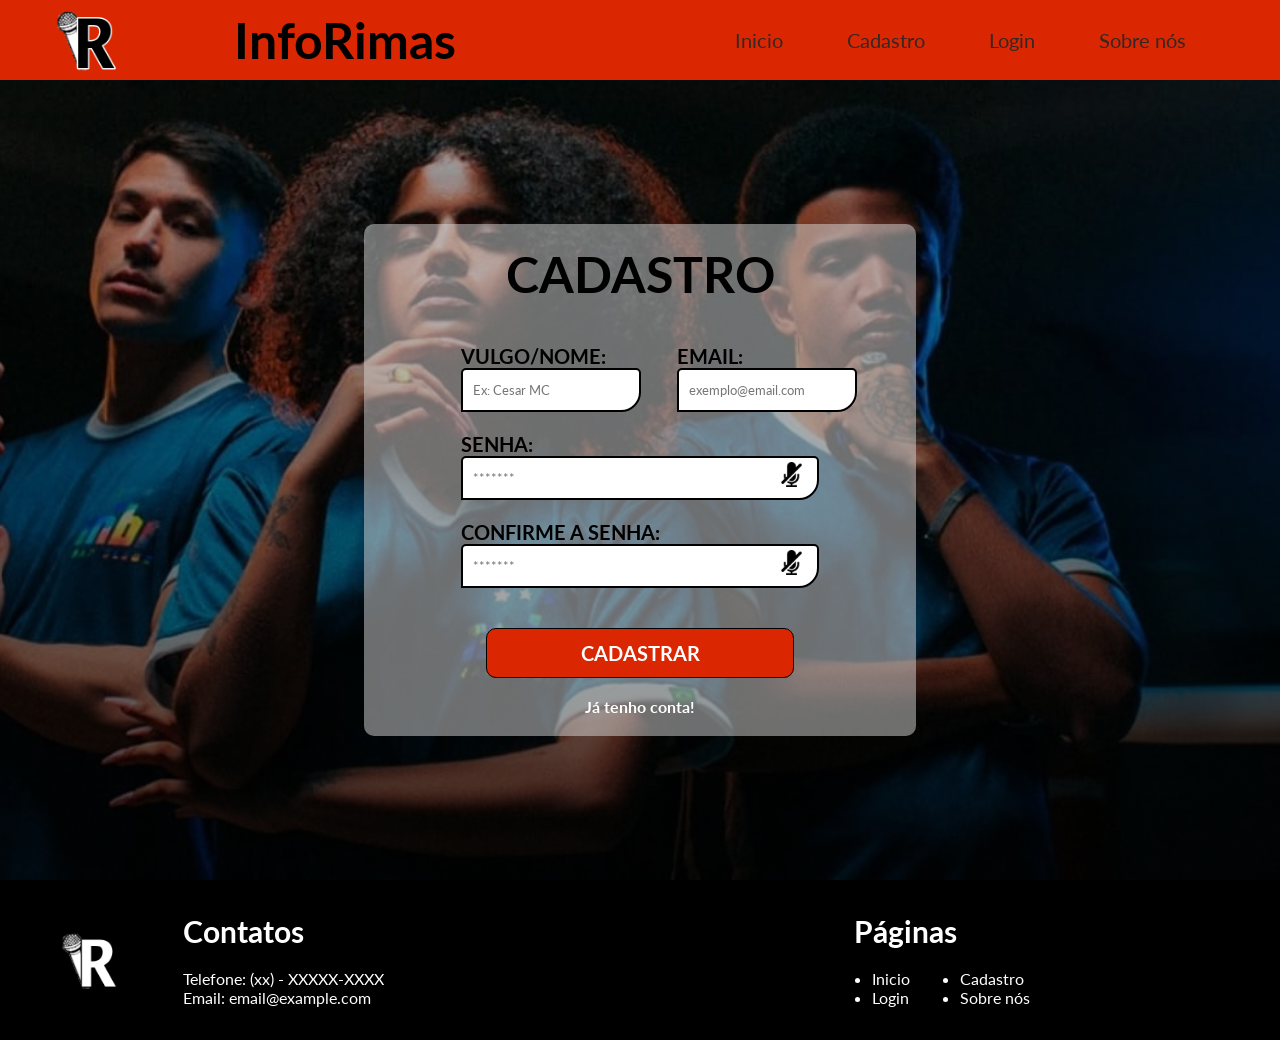
==== public/pages/cadastro.html @ d210bfb4 "Ajustando imagem e git ignore" ====
<!DOCTYPE html>
<html lang="en">
<head>
    <meta charset="UTF-8">
    <meta name="viewport" content="width=device-width, initial-scale=1.0">
    <title>InfoRimas | Cadastro</title>
    <link rel="shortcut icon" href="../assets/icon/LogoInfoRimasVermelha.png" type="image/x-icon">
    <link rel="stylesheet" href="../css/header.css">
    <link rel="stylesheet" href="../css/LoginCadastro.css">
    <link rel="stylesheet" href="../css/cadastro.css">
    <link rel="stylesheet" href="../css/footer.css">

    <script src="../js/sessao.js"></script>
</head>
<body>
    <header class="Header">
        <div class="header_esquerda">
            <img src="../assets/icon/LogoPreto.png" alt="LogoPreta">
            <p>Info<span>Rimas</span></p>
        </div>
        <div class="header_direita">
            <a href="../index.html">Inicio</a>
            <a href="cadastro.html">Cadastro</a>
            <a href="login.html">Login</a>
            <a href="sobrenos.html">Sobre nós</a>
        </div>
    </header>
        <div class="banner">
        <div class="box">
            <h1>CADASTRO</h1>
            <div class="box-inputs">
                <div class="CamposNomeEmail">
                    <div class="campo">
                        <span>VULGO/NOME:</span>
                        <input id="ipt_nome" type="text" placeholder="Ex: Cesar MC">
                    </div>
                    <div class="campo">
                        <span>EMAIL:</span>
                        <input id="ipt_email" type="text" placeholder="exemplo@email.com">
                    </div>
                </div>
                <div class="campo">
                    <span>SENHA:</span>
                    <input id="ipt_senha" type="password" placeholder="*******">
                    <img id="MicSenha" onclick="MostrarSenha()" src="../assets/imgs/microfone-mudo.png" alt="microfone-mudo">
                </div>
                <div class="campo">
                    <span>CONFIRME A SENHA:</span>
                    <input id="ipt_confirmarSenha" type="password" placeholder="*******">
                    <img id="MicConfirmarSenha" onclick="MostrarConfirmarSenha()" src="../assets/imgs/microfone-mudo.png" alt="microfone-mudo">
                </div>
            </div>
            <button onclick="cadastrar()">CADASTRAR</button>
            <br>
            <div id="div_aguardar" style="width: 50px; display: none;">
                <img src="../assets/loader-barra.gif" id="loading-gif" style="width: 100%;"/>
            </div>
            <p id="Mensage_erro" style="color: red; font-size: 15px; margin-bottom: 10px; background-color: black; padding: 10px; display: none;"></p>
            <a href="login.html">Já tenho conta!</a>
        </div>
    </div>
    <footer class="Footer">
        <img src="../assets/icon/LogoBranca.png" alt="LogoVermelha">
        <div class="FooterContatos">
            <h1>Contatos</h1>
            <p>Telefone: (xx) - XXXXX-XXXX</p>
            <p>Email: email@example.com</p>
        </div>
        <div class="FooterPaginas">
            <h1>Páginas</h1>
            <div class="FooterPaginasLinks">
                <ul>
                    <li><a href="../index.html">Inicio</a></li>
                    <li><a href="login.html">Login</a></li>
                </ul>
                <ul>
                    <li><a href="cadastro.html">Cadastro</a></li>
                    <li><a href="sobrenos.html">Sobre nós</a></li>
                </ul>
            </div>
        </div>
    </footer>
</body>
<script src="../js/ExibirSenha.js"></script>
<script>
    function cadastrar() {
        aguardar();

        let nomeLet = ipt_nome.value
        let emailLet = ipt_email.value
        let senhaLet = ipt_senha.value
        let confirmSenhaLet = ipt_confirmarSenha.value

        let NaoPodeTerNoNome = ['0', '1', '2', '3', '4', '5', '6', '7', '8', '9', '@', '#', '%', '!', '?', '(', ')']

        for (let i = 0; i < NaoPodeTerNoNome.length; i++) {
            if (nomeLet.includes(NaoPodeTerNoNome[i])) {
                MensagemDeErro('Insira apenas letras no nome');
                break;
            }
        }

        if(senhaLet !== confirmSenhaLet) {
            MensagemDeErro('As senhas não coincidem.');
            finalizarAguardar();
            return false;
        } else if (nomeLet == '' || emailLet == '' || senhaLet == '' || confirmSenhaLet == '') {
            MensagemDeErro('Preencha todos os campos');
            finalizarAguardar();
            return false;
        } else if (!emailLet.includes('@') || !emailLet.includes('.')) {
            MensagemDeErro('Digite um email válido');
            finalizarAguardar();
            return false;
        } else if (senhaLet.length < 7) {
            MensagemDeErro('A senha precisa de no mínimo 8 digitos');
            finalizarAguardar();
            return false;
        }

    fetch("/usuarios/cadastrar", {
        method: "POST",
        headers: {
            "Content-Type": "application/json",
        },
        body: JSON.stringify({
            nomeServer: nomeLet,
            emailServer: emailLet,
            senhaServer: senhaLet,
        }),
    })
    .then(function (resposta) {
        console.log("resposta: ", resposta);

        if (resposta.ok) {
            MensagemDeErro("Cadastro realizado com sucesso! Redirecionando para tela de Login...");

          setTimeout(() => {
            window.location = "login.html";
          }, "2000");

            finalizarAguardar();
        } else {
          throw "Houve um erro ao tentar realizar o cadastro!";
        }
      })
      .catch(function (resposta) {
        console.log(`#ERRO: ${resposta}`);
        finalizarAguardar();
      });

    return false;

    }
</script>
</html>
---- public/css/header.css ----
/*=============== HEADER =================== */
* {
    font-family: 'Lato', sans-serif;
    margin: 0;
    padding: 0;
    
}

.Header {
    display: flex;
    background-color: #DB2602;
    height: 80px;
    gap: 10%;
}

.header_esquerda {
    display: flex;
    align-items: center;
    width: 40%;
    justify-content: space-around;
}

.header_esquerda img {
    width: 65px;
}

.header_esquerda p {
    font-size: 50px;
    font-weight: bold;
    animation-name: AnimacaoTitulo;
    animation-duration: 2s;
    animation-iteration-count: infinite;
}


@keyframes AnimacaoTitulo {
    0% {color: #FFFFFF;}
    50% {color: #332823;}
    100% {color: #FFFFFF;}
}

.header_esquerda p span {
    animation-name: AnimacaoTituloDois;
    animation-duration: 2s;
    animation-iteration-count: infinite;
}

@keyframes AnimacaoTituloDois {
    0% {color: #332823;}
    50% {color: #FFFFFF;}
    100% {color: #332823;}
}


.header_direita {
    display: flex;
    align-items: center;
    justify-content: center;
    gap: 10%;
    width: 50%;
}

.header_direita a {
    color: #332823;
    text-decoration: none;
    font-size: 20px;
    transition: 0.5s;
}

.header_direita a:hover {
    color: #FFFFFF;
    font-weight: bolder;
}
/*=============== HEADER =================== */
---- public/css/LoginCadastro.css ----
@import url('https://fonts.googleapis.com/css2?family=Datatype:wdth,wght@127.9,100..900&family=Lato:ital,wght@0,100;0,300;0,400;0,700;0,900;1,100;1,300;1,400;1,700;1,900&display=swap');

body {
    background-color: black;
}

.banner {
    background-image: 
    linear-gradient(rgba(0, 0, 0, 0.3), rgba(0, 0, 0, 0.7)),
    url(../assets/imgs/BannerXamu.jpg);
    background-size: cover;
    background-position: 100%;
    height: 700px;
    display: flex;
    justify-content: center;
    align-items: center;
}

.box {
    background-color: rgba(217, 217, 217, 0.5);
    display: flex;
    flex-direction: column;
    align-items: center;
    justify-content: center;
    padding: 20px;
    border-radius: 10px;
    width: 25%;
    height: auto;
    animation-name: BoxShadowBoxLogin;
    animation-duration: 3s;
    animation-iteration-count: infinite;
}

@keyframes BoxShadowBoxLogin {
    0% {box-shadow: 0px -20px 100px 0px rgba(219, 38, 2, 1);}
    25% {box-shadow: 10px 10px 100px 0px rgb(255, 255, 255, 1);}
    50% {box-shadow: -10px 10px 100px 0px rgb(51, 40, 28, 1);}
    100% {box-shadow: 0px -20px 100px 0px rgba(219, 38, 2, 1);}
}

.box h1 {
    font-size: 50px;
    font-weight: bolder;
    margin-bottom: 30px;
}

.box-inputs {
    width: 70%;
    display: flex;
    flex-direction: column;
    align-items: center;
}

.campo {
    padding: 10px 0 10px 0;
    display: flex;
    flex-direction: column;
    width: 100%;
}

.campo span {
    font-weight: bolder;
    font-size: 20px;
}

.campo input {
    border: 2px solid black;
    height: 40px;
    border-radius: 5px 5px 20px 0;
    position: relative;
    padding-left: 10px;
    box-shadow: rgba(0, 0, 0, 0.3);
}

.campo img {
    width: 25px;
    height: 25px;
    position: absolute;
    align-self: flex-end;
    margin-top: 30px;
    margin-right: 15px;
    cursor: pointer;
}

.box button {
    border: 1px solid black;
    margin-top: 30px;
    background-color: #DB2602;
    color: #FFFFFF;
    font-size: 20px;
    font-weight: bolder;
    width: 60%;
    height: 50px;
    border-radius: 10px;
    transition: 1s;
    cursor: pointer;
}

.box button:hover {
    border: 1px solid white;
    background-color: #FFFFFF;
    color: #DB2602;
}

.box a {
    color: #FFFFFF;
    text-decoration: none;
    font-weight: bolder;
}

.box a:hover {
    text-decoration: underline;
}
---- public/css/cadastro.css ----
@import url('https://fonts.googleapis.com/css2?family=Datatype:wdth,wght@127.9,100..900&family=Lato:ital,wght@0,100;0,300;0,400;0,700;0,900;1,100;1,300;1,400;1,700;1,900&display=swap');

.banner {
    background-image:
    linear-gradient(rgba(0, 0, 0, 0.3), rgba(0, 0, 0, 0.7)),
    url(../assets/imgs/BannerMIBR.jpg);
    height: 800px;
}

.box {
    width: 40%;
}

.CamposNomeEmail {
    display: flex;
    width: 100%;
    gap: 10%;

}
---- public/css/footer.css ----
/*=============== FOOTER =================== */

.Footer {
    color: #FFFFFF;
    display: flex;
    padding: 30px 30px 30px 30px;
    align-items: center;
    height: 100px;
    justify-content: center;
    gap: 5%;
}

.Footer img {
    width: 5%;
}

.FooterContatos {
    width: 30%;
}

.FooterContatos h1 {
    font-size: 30px;
    margin-bottom: 20px;
}

.FooterPaginas {
    width: 30%;
    margin-left: 20%;
    display: flex;
    flex-direction: column;
}

.FooterPaginas h1 {
    font-size: 30px;
    margin-bottom: 20px;
}

.FooterPaginasLinks {
    display: flex;
    gap: 50px;
    padding-left: 18px;
}

.FooterPaginasLinks ul li a{
    text-decoration: none;
    color: #FFFFFF;
    transition: 0.5s;
}

.FooterPaginasLinks ul li a:hover {
    text-decoration: underline;
}



/*=============== FOOTER =================== */
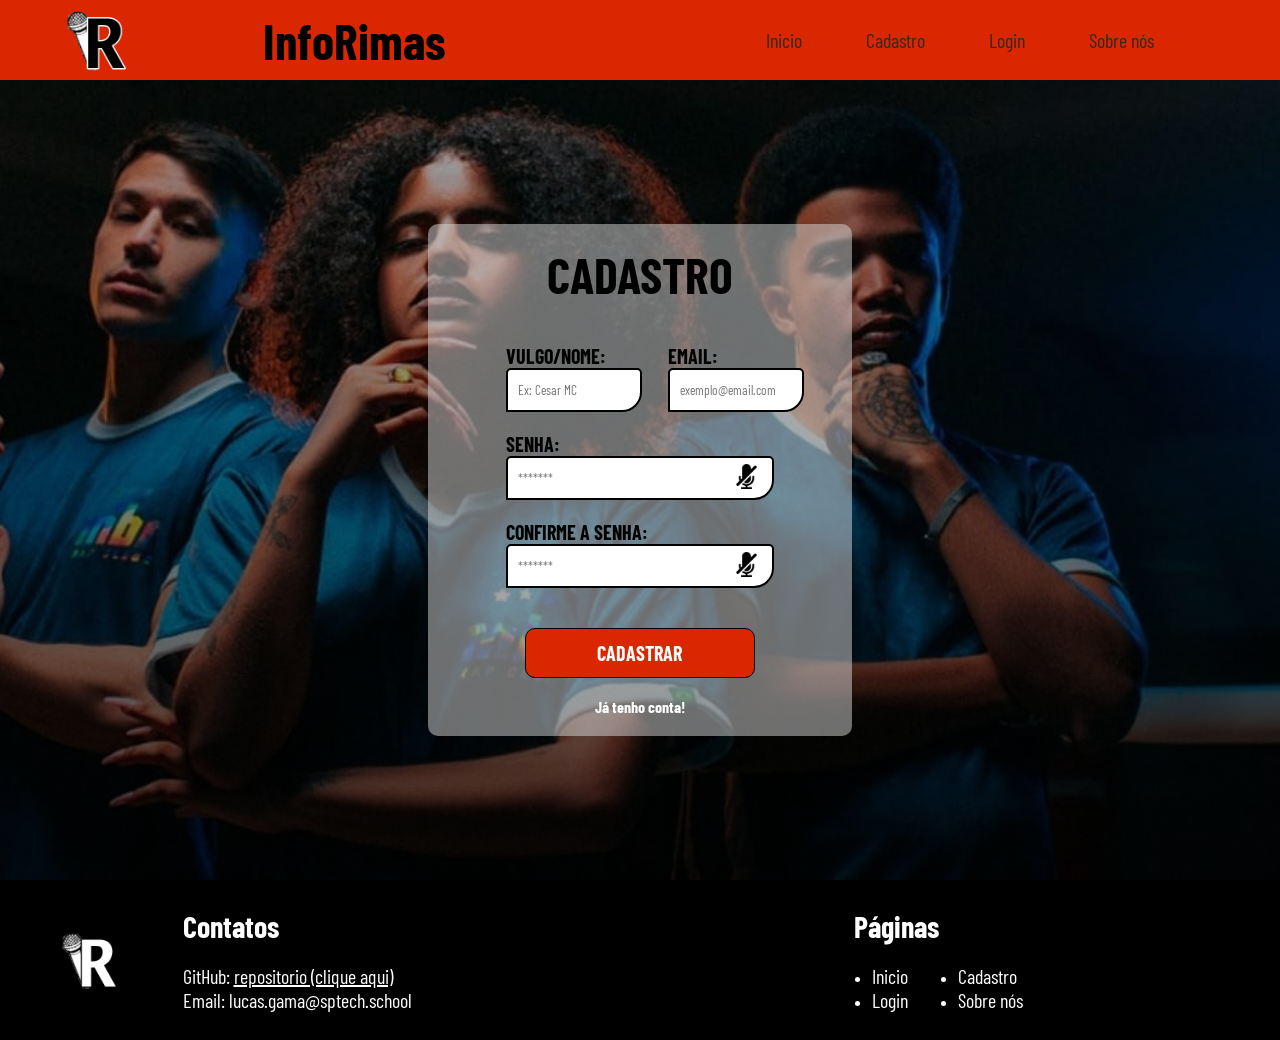
==== commit eed198b4: "Fonte e footer ajustado" ====
--- a/public/pages/cadastro.html
+++ b/public/pages/cadastro.html
@@ -63,8 +63,8 @@
         <img src="../assets/icon/LogoBranca.png" alt="LogoVermelha">
         <div class="FooterContatos">
             <h1>Contatos</h1>
-            <p>Telefone: (xx) - XXXXX-XXXX</p>
-            <p>Email: email@example.com</p>
+            <p>GitHub: <a href="https://github.com/Lucas-S-Gama/InfoRimas">repositorio (clique aqui)</a></p>
+            <p>Email: lucas.gama@sptech.school</p>
         </div>
         <div class="FooterPaginas">
             <h1>Páginas</h1>
--- a/public/css/header.css
+++ b/public/css/header.css
@@ -1,6 +1,8 @@
+@import url('https://fonts.googleapis.com/css2?family=Barlow+Condensed:ital,wght@0,100;0,200;0,300;0,400;0,500;0,600;0,700;0,800;0,900;1,100;1,200;1,300;1,400;1,500;1,600;1,700;1,800;1,900&family=Datatype:wdth,wght@127.9,100..900&family=Ubuntu:ital,wght@0,300;0,400;0,500;0,700;1,300;1,400;1,500;1,700&display=swap');
+
 /*=============== HEADER =================== */
 * {
-    font-family: 'Lato', sans-serif;
+    font-family: "Barlow Condensed", sans-serif;
     margin: 0;
     padding: 0;
     
--- a/public/css/LoginCadastro.css
+++ b/public/css/LoginCadastro.css
@@ -25,7 +25,7 @@
     padding: 20px;
     border-radius: 10px;
     width: 25%;
-    height: auto;
+    /* height: auto; */
     animation-name: BoxShadowBoxLogin;
     animation-duration: 3s;
     animation-iteration-count: infinite;
@@ -77,7 +77,7 @@
     height: 25px;
     position: absolute;
     align-self: flex-end;
-    margin-top: 30px;
+    margin-top: 32px;
     margin-right: 15px;
     cursor: pointer;
 }
--- a/public/css/cadastro.css
+++ b/public/css/cadastro.css
@@ -8,7 +8,7 @@
 }
 
 .box {
-    width: 40%;
+    width: 30%;
 }
 
 .CamposNomeEmail {
--- a/public/css/footer.css
+++ b/public/css/footer.css
@@ -23,6 +23,14 @@
     margin-bottom: 20px;
 }
 
+.FooterContatos p {
+    font-size: 20px;
+}
+
+.FooterContatos p a {
+    color: #FFFFFF;
+}
+
 .FooterPaginas {
     width: 30%;
     margin-left: 20%;
@@ -45,6 +53,7 @@
     text-decoration: none;
     color: #FFFFFF;
     transition: 0.5s;
+    font-size: 20px;
 }
 
 .FooterPaginasLinks ul li a:hover {
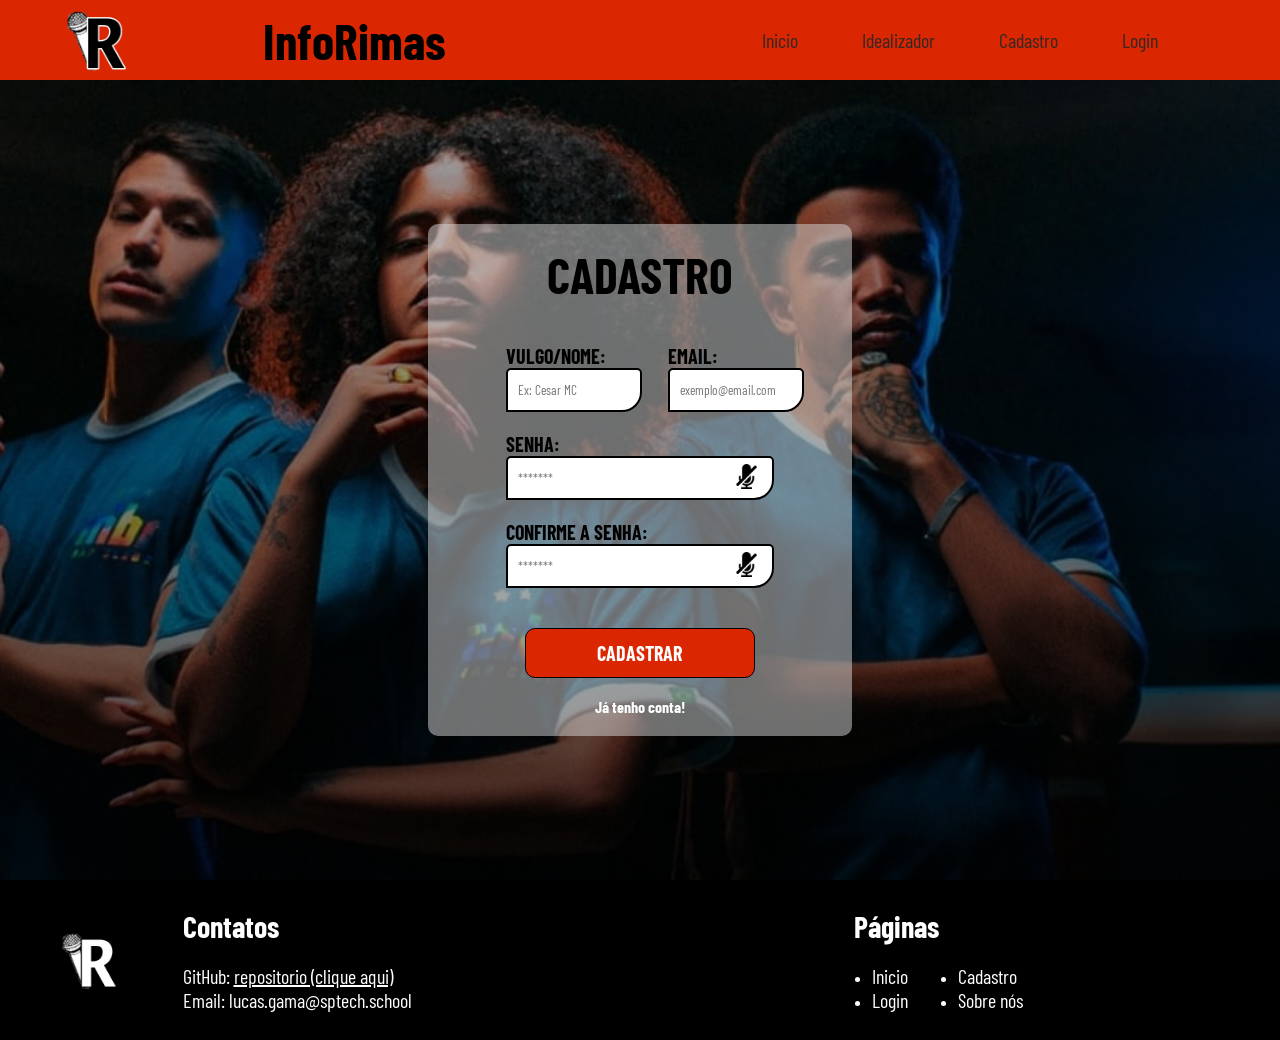
==== commit ae91bd3f: "Ajustes na imagem do sobre e nos e posição" ====
--- a/public/pages/cadastro.html
+++ b/public/pages/cadastro.html
@@ -4,7 +4,7 @@
     <meta charset="UTF-8">
     <meta name="viewport" content="width=device-width, initial-scale=1.0">
     <title>InfoRimas | Cadastro</title>
-    <link rel="shortcut icon" href="../assets/icon/LogoInfoRimasVermelha.png" type="image/x-icon">
+    <link rel="shortcut icon" href="../assets/icon/LogoPreto.png" type="image/x-icon">
     <link rel="stylesheet" href="../css/header.css">
     <link rel="stylesheet" href="../css/LoginCadastro.css">
     <link rel="stylesheet" href="../css/cadastro.css">
@@ -20,13 +20,17 @@
         </div>
         <div class="header_direita">
             <a href="../index.html">Inicio</a>
+            <a href="sobrenos.html">Idealizador</a>
             <a href="cadastro.html">Cadastro</a>
             <a href="login.html">Login</a>
-            <a href="sobrenos.html">Sobre nós</a>
         </div>
     </header>
         <div class="banner">
         <div class="box">
+            <div id="div_aguardar" class="div_aguardar">
+                <p>Redirecionando para o login...</p>
+                <img src="../assets/preview.gif" id="loading-gif"/>
+            </div>
             <h1>CADASTRO</h1>
             <div class="box-inputs">
                 <div class="CamposNomeEmail">
@@ -91,15 +95,6 @@
         let senhaLet = ipt_senha.value
         let confirmSenhaLet = ipt_confirmarSenha.value
 
-        let NaoPodeTerNoNome = ['0', '1', '2', '3', '4', '5', '6', '7', '8', '9', '@', '#', '%', '!', '?', '(', ')']
-
-        for (let i = 0; i < NaoPodeTerNoNome.length; i++) {
-            if (nomeLet.includes(NaoPodeTerNoNome[i])) {
-                MensagemDeErro('Insira apenas letras no nome');
-                break;
-            }
-        }
-
         if(senhaLet !== confirmSenhaLet) {
             MensagemDeErro('As senhas não coincidem.');
             finalizarAguardar();
@@ -133,13 +128,10 @@
         console.log("resposta: ", resposta);
 
         if (resposta.ok) {
-            MensagemDeErro("Cadastro realizado com sucesso! Redirecionando para tela de Login...");
-
           setTimeout(() => {
             window.location = "login.html";
           }, "2000");
 
-            finalizarAguardar();
         } else {
           throw "Houve um erro ao tentar realizar o cadastro!";
         }
--- a/public/css/LoginCadastro.css
+++ b/public/css/LoginCadastro.css
@@ -110,4 +110,28 @@
 
 .box a:hover {
     text-decoration: underline;
+}
+
+.div_aguardar {
+    position: absolute;
+    border: 1px solid black;
+    z-index: 999;
+    background-color: #D9D9D9;
+    display: none;
+    flex-direction: column;
+    justify-content: center;
+    align-items: center;
+    width: 20%;
+    border-radius: 10px;
+}
+
+.div_aguardar img {
+    width: 30%;
+    padding: 20px;
+}
+
+.div_aguardar p {
+    text-align: center;
+    font-size: 50px;
+    font-weight: bolder;
 }
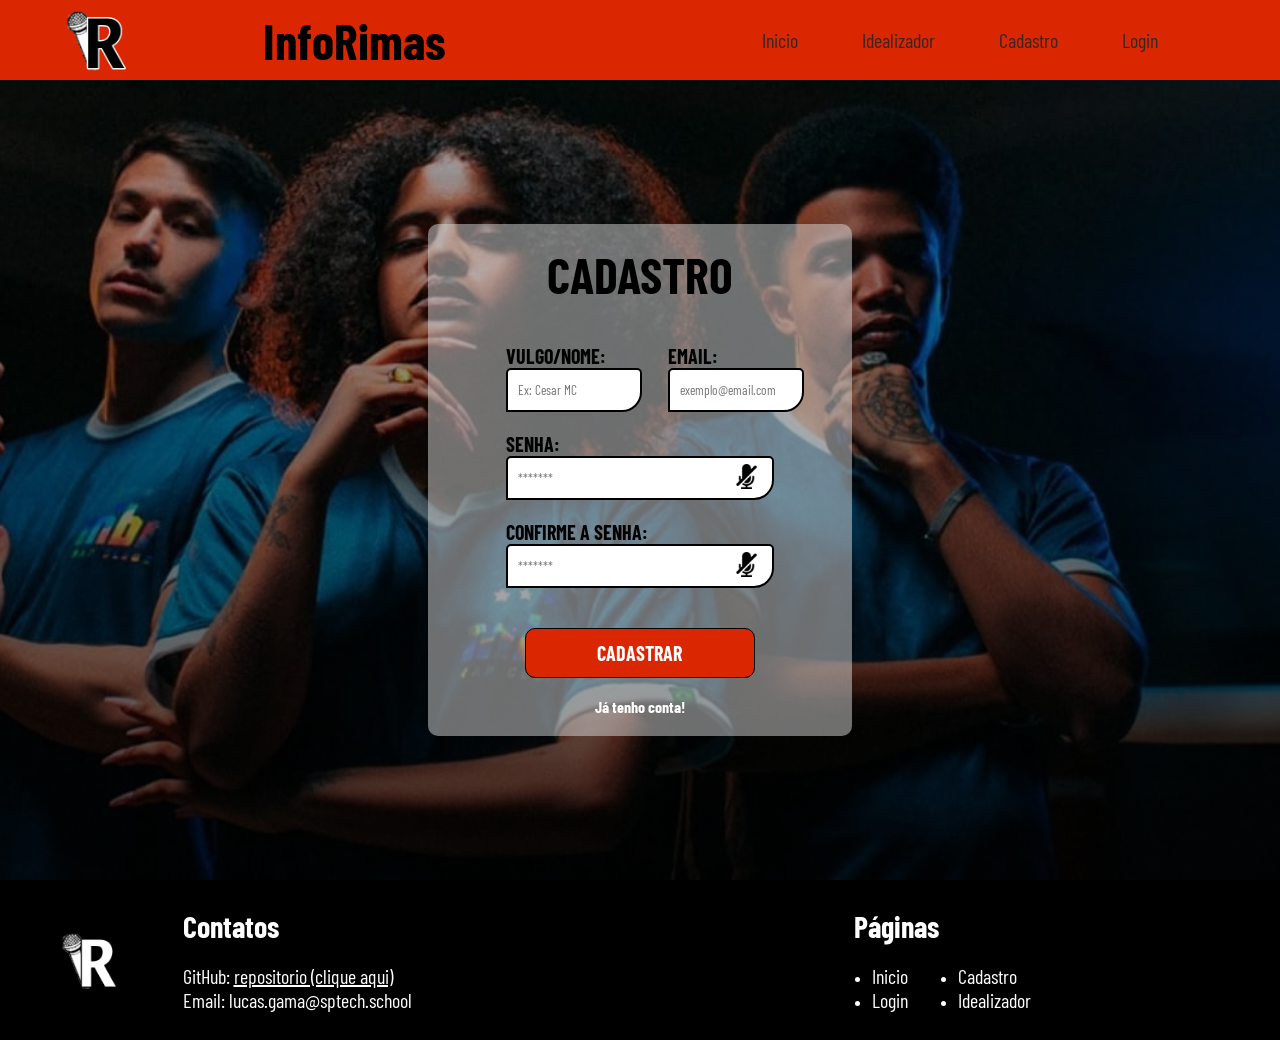
==== commit e66cadd5: "Arrumando bug do treino, nomes do footer, links do youtube" ====
--- a/public/pages/cadastro.html
+++ b/public/pages/cadastro.html
@@ -79,7 +79,7 @@
                 </ul>
                 <ul>
                     <li><a href="cadastro.html">Cadastro</a></li>
-                    <li><a href="sobrenos.html">Sobre nós</a></li>
+                    <li><a href="sobrenos.html">Idealizador</a></li>
                 </ul>
             </div>
         </div>
@@ -87,13 +87,14 @@
 </body>
 <script src="../js/ExibirSenha.js"></script>
 <script>
-    function cadastrar() {
+    async function cadastrar() {
         aguardar();
 
         let nomeLet = ipt_nome.value
         let emailLet = ipt_email.value
         let senhaLet = ipt_senha.value
         let confirmSenhaLet = ipt_confirmarSenha.value
+        let emailValido = true;
 
         if(senhaLet !== confirmSenhaLet) {
             MensagemDeErro('As senhas não coincidem.');
@@ -113,36 +114,60 @@
             return false;
         }
 
-    fetch("/usuarios/cadastrar", {
-        method: "POST",
-        headers: {
-            "Content-Type": "application/json",
-        },
-        body: JSON.stringify({
-            nomeServer: nomeLet,
-            emailServer: emailLet,
-            senhaServer: senhaLet,
-        }),
-    })
-    .then(function (resposta) {
-        console.log("resposta: ", resposta);
+        await fetch("/usuarios/BuscarPorEmail", {
+            method: "POST",
+            headers: {
+                "Content-Type": "application/json"
+            },
+            body: JSON.stringify({
+                emailServer: emailLet
+            })
+        }).then(function (resposta) {
+            if (resposta.ok) {
+                resposta.json().then(json => {
+                    if(json.TemUsuario == true) {
+                        finalizarAguardar()
+                        emailValido = false;
+                        MensagemDeErro('Email já cadastrado');
+                    } else if (json.TemUsuario == false) {
+                        fetch("/usuarios/cadastrar", {
+                            method: "POST",
+                            headers: {
+                                "Content-Type": "application/json",
+                            },
+                            body: JSON.stringify({
+                                nomeServer: nomeLet,
+                                emailServer: emailLet,
+                                senhaServer: senhaLet,
+                            }),
+                        })
+                        .then(function (resposta) {
+                            console.log("resposta: ", resposta);
 
-        if (resposta.ok) {
-          setTimeout(() => {
-            window.location = "login.html";
-          }, "2000");
+                            if (resposta.ok) {
+                            setTimeout(() => {
+                                window.location = "login.html";
+                            }, "2000");
 
-        } else {
-          throw "Houve um erro ao tentar realizar o cadastro!";
-        }
-      })
-      .catch(function (resposta) {
-        console.log(`#ERRO: ${resposta}`);
-        finalizarAguardar();
-      });
+                            } else {
+                            throw "Houve um erro ao tentar realizar o cadastro!";
+                            }
+                        })
+                        .catch(function (resposta) {
+                            console.log(`#ERRO: ${resposta}`);
+                            finalizarAguardar();
+                        });
+                    }
 
-    return false;
+                });
 
+            } else {
+                console.log("Houve um erro ao tentar realizar a pesquisa do email!");
+            }
+        }).catch(function (erro) {
+            console.log(erro);
+            return false
+        })
     }
 </script>
 </html>
